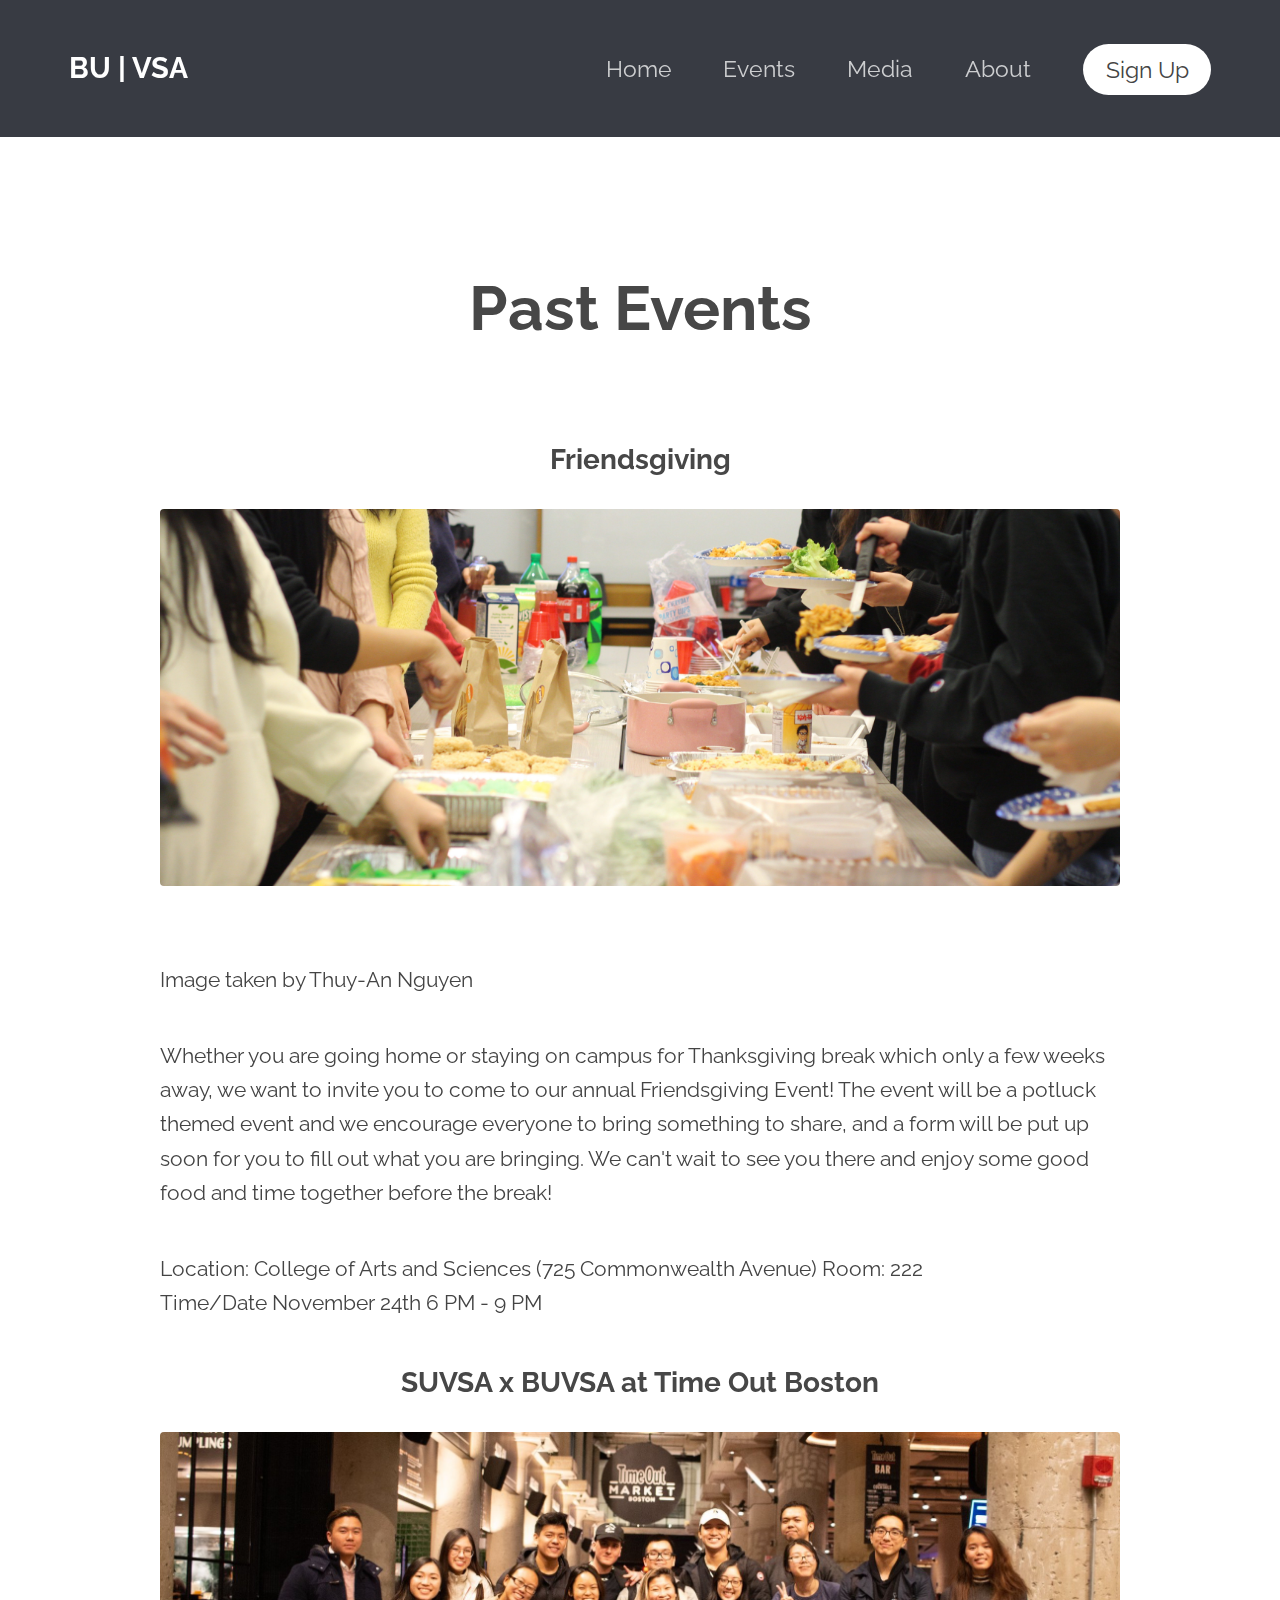
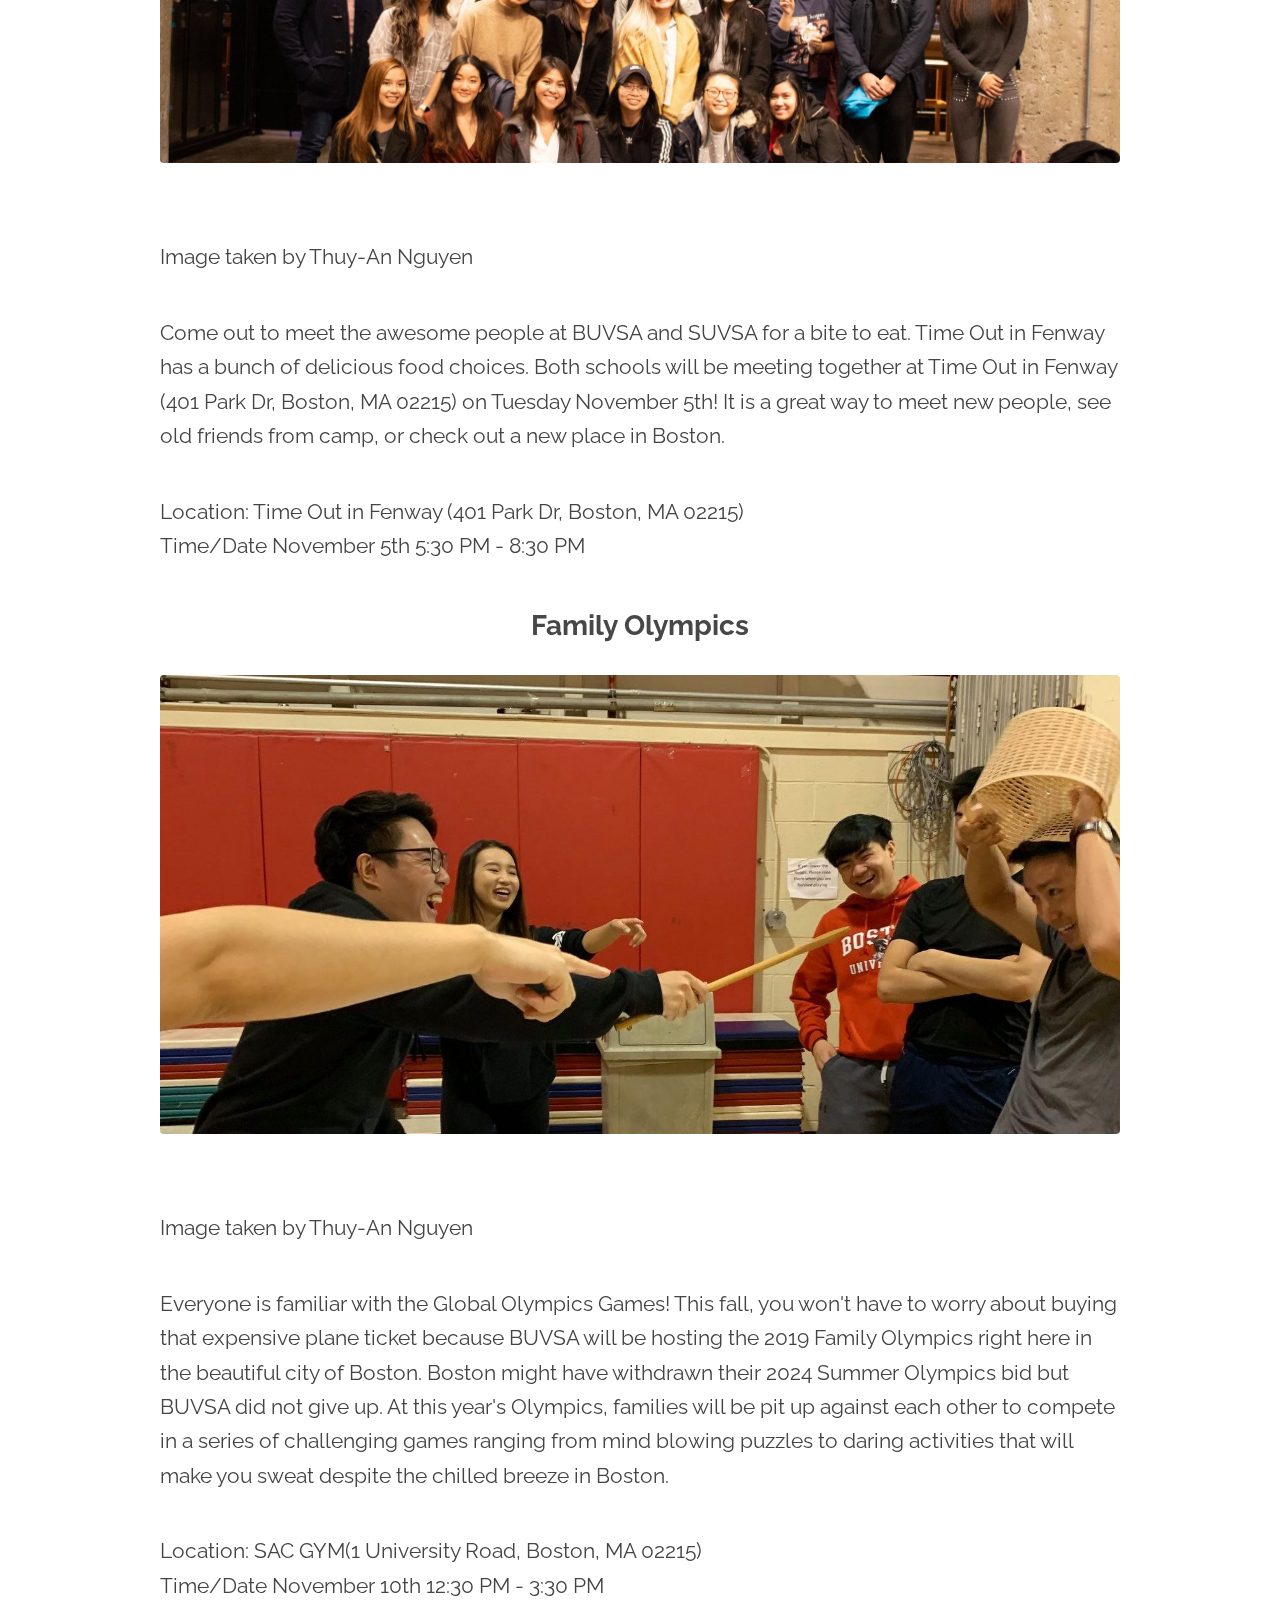
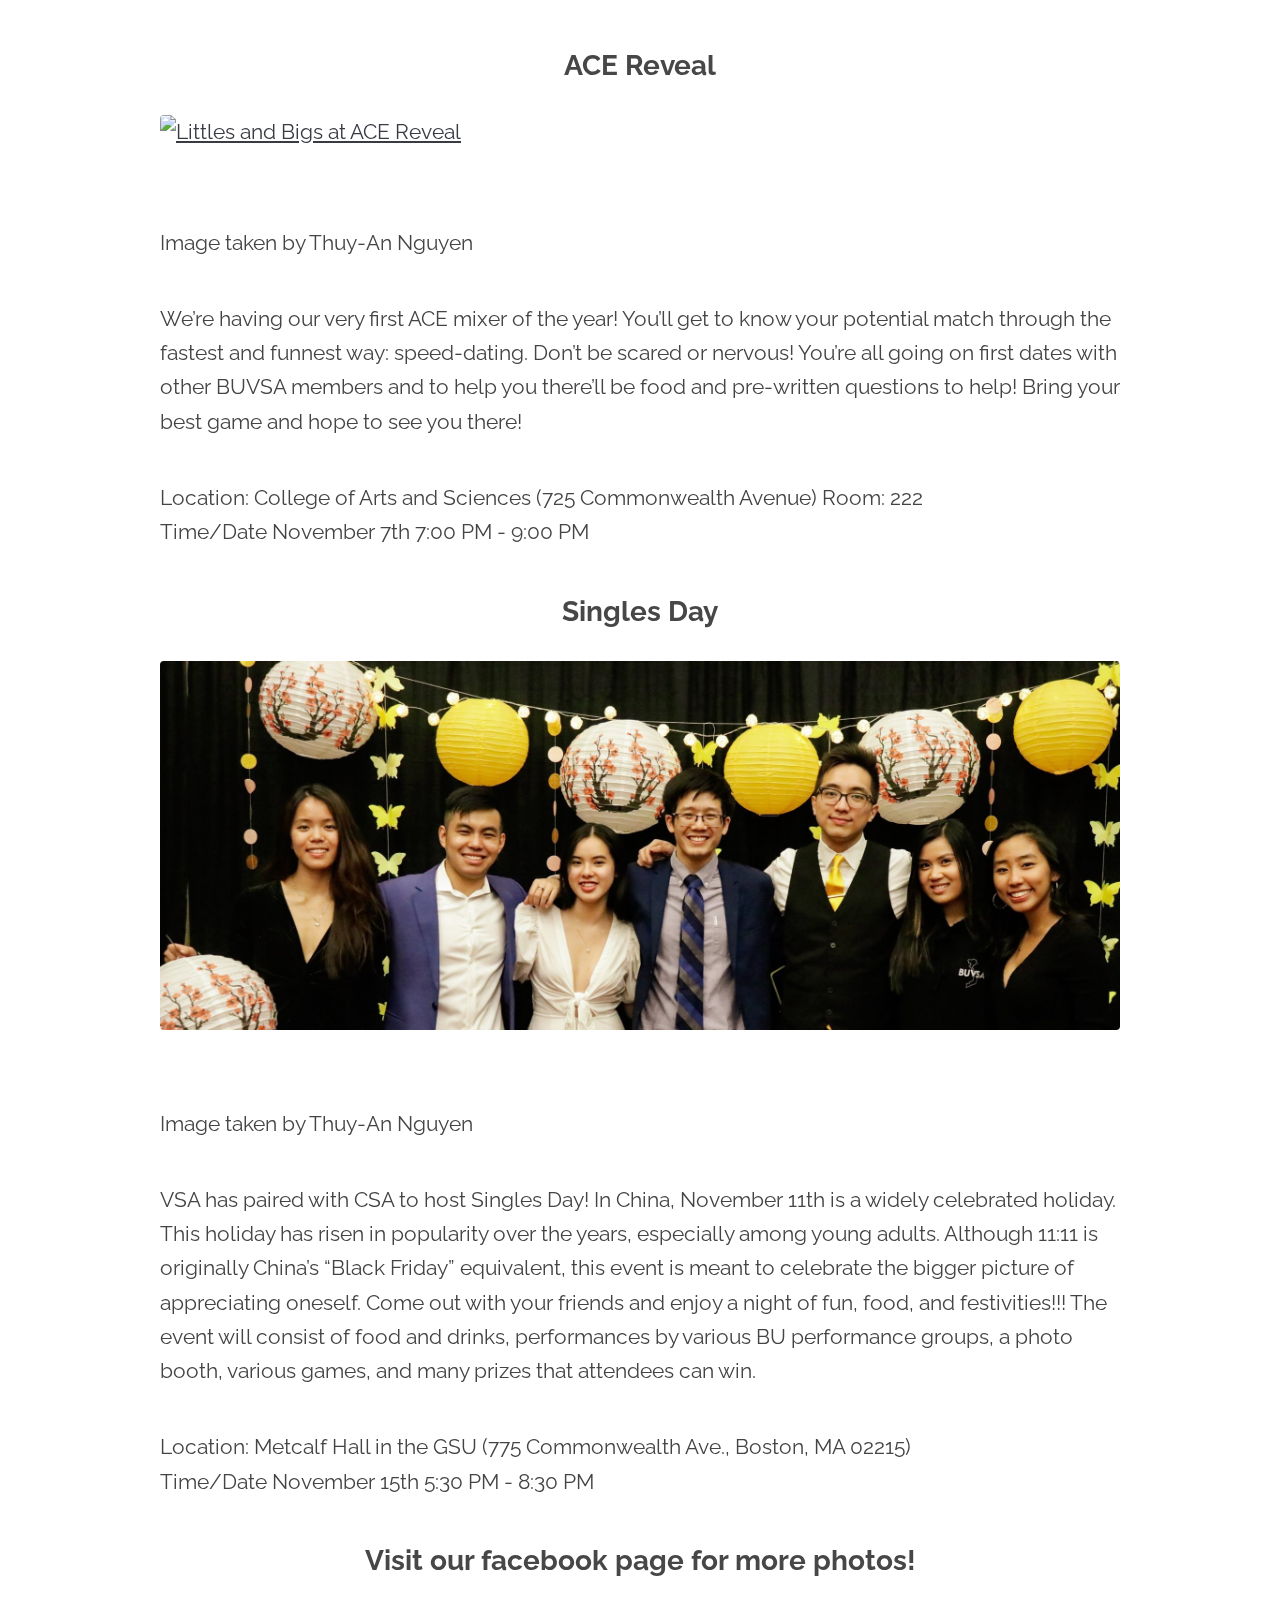
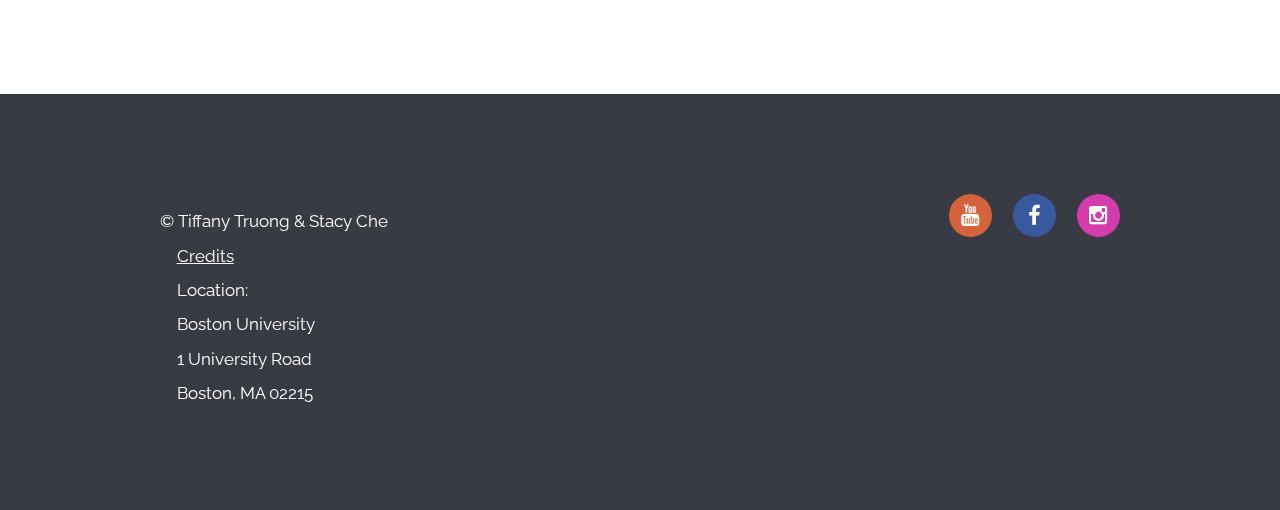
==== events.html @ d148f478 "Add files via upload" ====
<!DOCTYPE html>
<!--
	Transit by TEMPLATED
	templated.co @templatedco
	Released for free under the Creative Commons Attribution 3.0 license (templated.co/license)
-->
<html lang="en">
	<head>
		<meta charset="UTF-8">
		<title>BU | VSA | EVENTS</title>

		<meta name="description" content="" />
		<meta name="keywords" content="" />
		<!--[if lte IE 8]><script src="js/html5shiv.js"></script><![endif]-->
		<script src="js/jquery.min.js"></script>
		<script src="js/skel.min.js"></script>
		<script src="js/skel-layers.min.js"></script>
		<script src="js/init.js"></script>
		<noscript>
			<link rel="stylesheet" href="css/skel.css" />
			<link rel="stylesheet" href="css/style.css" />
			<link rel="stylesheet" href="css/style-xlarge.css" />
		</noscript>
		
	</head>
	<body>

		<!-- Header -->
			<header id="header">
				<h1 style="margin-bottom:0;"><a href="index.html">BU | VSA</a></h1>
				
				<nav id="nav">
					<ul>
						<li><a href="index.html">Home</a></li>
						<li><a href="events.html">Events</a></li>
						<li><a href="media.html">Media</a></li>
						<li><a href="generic.html">About</a></li>
						<li><a href="index.html#JoinForm" class="button special">Sign Up</a></li>
					</ul>
				</nav>
				<br>
			
				
				
				
				
	
			</header>

		<!-- Main -->
			
			<section id="main" class="wrapper">
				<div class="container">

					<header class="major">
							
						<h2>Past Events</h2>
						
					</header>

				<h3 style="text-align:center;">Friendsgiving</h3>
					<a target="_blank" href="https://www.facebook.com/events/783751748762924/" class="image fit"><img src="images/f1.jpg" alt="Friendsgiving food table" /></a>
					<p>Image taken by Thuy-An Nguyen</p>
					
					<p>Whether you are going home or staying on campus for Thanksgiving break which only a few weeks away, we want to invite you to come to our annual Friendsgiving Event! The event will be a potluck themed event and we encourage everyone to bring something to share, and a form will be put up soon for you to fill out what you are bringing. We can't wait to see you there and enjoy some good food and time together before the break!</p>

					<p>
						Location: 
						College of Arts and Sciences (725 Commonwealth Avenue) 
						Room: 222
						<br>
						Time/Date 
						November 24th 
						6 PM - 9 PM	
					</p>
					
				<h3 style="text-align:center;">SUVSA x BUVSA at Time Out Boston</h3>
					<a target="_blank" href="https://www.facebook.com/events/548783565882349/" class="image fit"><img src="images/mixer.jpg" alt="Group Picture at Mixer" /></a>
					<p>Image taken by Thuy-An Nguyen</p>
					
					<p>Come out to meet the awesome people at BUVSA and SUVSA for a bite to eat. Time Out in Fenway has a bunch of delicious food choices. Both schools will be meeting together at Time Out in Fenway (401 Park Dr, Boston, MA 02215) on Tuesday November 5th! It is a great way to meet new people, see old friends from camp, or check out a new place in Boston.</p>

					<p>
						Location: 
						Time Out in Fenway (401 Park Dr, Boston, MA 02215) 
						
						<br>
						Time/Date 
						November 5th 
						5:30 PM - 8:30 PM	
					</p>
					
					
				
				<h3 style="text-align:center;">Family Olympics</h3>
					<a target="_blank" href="https://www.facebook.com/events/442685386379397/" class="image fit"><img src="images/olympics.jpg" alt="Students playing activity" /></a>
					<p>Image taken by Thuy-An Nguyen</p>
					
					<p>Everyone is familiar with the Global Olympics Games! This fall, you won't have to worry about buying that expensive plane ticket because BUVSA will be hosting the 2019 Family Olympics right here in the beautiful city of Boston. Boston might have withdrawn their 2024 Summer Olympics bid but BUVSA did not give up. At this year's Olympics, families will be pit up against each other to compete in a series of challenging games ranging from mind blowing puzzles to daring activities that will make you sweat despite the chilled breeze in Boston.</p>

					<p>
						Location: 
						SAC GYM(1 University Road, Boston, MA 02215) 
						<br>
						Time/Date 
						November 10th 
						12:30 PM - 3:30 PM	
					</p>
				
				<h3 style="text-align:center;">ACE Reveal</h3>
					<a target="_blank" href="https://www.facebook.com/events/372191453734967/" class="image fit"><img src="images/ace.jpg" alt="Littles and Bigs at ACE Reveal" /></a>
					<p>Image taken by Thuy-An Nguyen</p>
					
					<p>We’re having our very first ACE mixer of the year! You’ll get to know your potential match through the fastest and funnest way: speed-dating. Don’t be scared or nervous! You’re all going on first dates with other BUVSA members and to help you there’ll be food and pre-written questions to help! Bring your best game and hope to see you there!</p>

					<p>
						Location: 
						College of Arts and Sciences (725 Commonwealth Avenue) 
						Room: 222
						<br>
						Time/Date 
						November 7th 
						7:00 PM - 9:00 PM	
					</p>
					
				<h3 style="text-align:center;">Singles Day</h3>
					<a target="_blank" href="https://www.facebook.com/events/954341821607634/" class="image fit"><img src="images/singles.jpg" alt="VSA members" /></a>
					<p>Image taken by Thuy-An Nguyen</p>
					
					<p>VSA has paired with CSA to host Singles Day! In China, November 11th is a widely celebrated holiday. This holiday has risen in popularity over the years, especially among young adults. Although 11:11 is originally China’s “Black Friday” equivalent, this event is meant to celebrate the bigger picture of appreciating oneself. Come out with your friends and enjoy a night of fun, food, and festivities!!! The event will consist of food and drinks, performances by various BU performance groups, a photo booth, various games, and many prizes that attendees can win.</p>
					

					<p>
						Location: 
						Metcalf Hall in the GSU (775 Commonwealth Ave., Boston, MA 02215) 
						<br>
						Time/Date 
						November 15th 
						5:30 PM - 8:30 PM	
					</p>

					<h3 style="text-align:center;">Visit our <a target="_blank" href="https://www.facebook.com/buvsa/">facebook page</a> for more photos!</h3>

				</div>
			</section>

		<!-- Footer -->
			<footer id="footer">
				<div class="container">
					
					<div class="row">
						<div class="8u 12u$(medium)">
							<ul class="copyright">
								<li>&copy; Tiffany Truong & Stacy Che </li>
								<li style="display:block;"><a href="credit.html">Credits</a></li>
								<li style="display:block;">Location:</li>
								<li style="display:block;">Boston University </li>
								<li style="display:block;">1 University Road</li>
								<li style="display:block;">Boston, MA 02215</li> 
							</ul>
						</div>
						<div class="4u$ 12u$(medium)">
							<ul class="icons">
								<li>
									<a target="_blank" href="https://www.youtube.com/channel/UCGVVkhbMe3NMPyEPdVHUsEw" class="icon rounded color7 fa-youtube"><span class="label">YouTube</span></a>
									
								</li>
								<li>
									<a target="_blank" href="https://www.facebook.com/buvsa/" class="icon rounded fa-facebook"><span class="label">Facebook</span></a>
								</li>
								<li>
									<a target="_blank" href="https://www.instagram.com/buvsa/" class="icon rounded color5 fa-instagram"><span class="label">Instagram</span></a>
								</li>
							</ul>
						</div>
					</div>
				</div>
			</footer>

	</body>
</html>
---- css/skel.css ----
/* Resets (http://meyerweb.com/eric/tools/css/reset/ | v2.0 | 20110126 | License: none (public domain)) */

	html,body,div,span,applet,object,iframe,h1,h2,h3,h4,h5,h6,p,blockquote,pre,a,abbr,acronym,address,big,cite,code,del,dfn,em,img,ins,kbd,q,s,samp,small,strike,strong,sub,sup,tt,var,b,u,i,center,dl,dt,dd,ol,ul,li,fieldset,form,label,legend,table,caption,tbody,tfoot,thead,tr,th,td,article,aside,canvas,details,embed,figure,figcaption,footer,header,hgroup,menu,nav,output,ruby,section,summary,time,mark,audio,video{margin:0;padding:0;border:0;font-size:100%;font:inherit;vertical-align:baseline;}article,aside,details,figcaption,figure,footer,header,hgroup,menu,nav,section{display:block;}body{line-height:1;}ol,ul{list-style:none;}blockquote,q{quotes:none;}blockquote:before,blockquote:after,q:before,q:after{content:'';content:none;}table{border-collapse:collapse;border-spacing:0;}body{-webkit-text-size-adjust:none}

/* Box Model */

	*, *:before, *:after {
		-moz-box-sizing: border-box;
		-webkit-box-sizing: border-box;
		box-sizing: border-box;
	}

/* Container */

	.container {
		margin-left: auto;
		margin-right: auto;

		/* width: (containers) */
		width: 1200px;
	}

	/* Modifiers */

		/* 125% */
			.container.\31 25\25 {
				width: 100%;

				/* max-width: (containers * 1.25) */
				max-width: 1500px;

				/* min-width: (containers) */
				min-width: 1200px;
			}

		/* 75% */
			.container.\37 5\25 {

				/* width: (containers * 0.75) */
				width: 900px;

			}

		/* 50% */
			.container.\35 0\25 {

				/* width: (containers * 0.50) */
				width: 600px;

			}

		/* 25% */
			.container.\32 5\25 {

				/* width: (containers * 0.25) */
				width: 300px;

			}

/* Grid */

	.row {
		border-bottom: solid 1px transparent;
	}

	.row > * {
		float: left;
	}

	.row:after, .row:before {
		content: '';
		display: block;
		clear: both;
		height: 0;
	}

	.row.uniform > * > :first-child {
		margin-top: 0;
	}

	.row.uniform > * > :last-child {
		margin-bottom: 0;
	}

	/* Gutters */

		/* Normal */

			.row > * {
				/* padding: (gutters.horizontal) 0 0 (gutters.vertical) */
				padding: 0 0 0 2em;
			}

			.row {
				/* margin: -(gutters.horizontal) 0 -1px -(gutters.vertical) */
				margin: 0 0 -1px -2em;
			}

			.row.uniform > * {
				/* padding: (gutters.vertical) 0 0 (gutters.vertical) */
				padding: 2em 0 0 2em;
			}

			.row.uniform {
				/* margin: -(gutters.vertical) 0 -1px -(gutters.vertical) */
				margin: -2em 0 -1px -2em;
			}

		/* 200% */

			.row.\32 00\25 > * {
				/* padding: (gutters.horizontal) 0 0 (gutters.vertical) */
				padding: 0 0 0 4em;
			}

			.row.\32 00\25 {
				/* margin: -(gutters.horizontal) 0 -1px -(gutters.vertical) */
				margin: 0 0 -1px -4em;
			}

			.row.uniform.\32 00\25 > * {
				/* padding: (gutters.vertical) 0 0 (gutters.vertical) */
				padding: 4em 0 0 4em;
			}

			.row.uniform.\32 00\25 {
				/* margin: -(gutters.vertical) 0 -1px -(gutters.vertical) */
				margin: -4em 0 -1px -4em;
			}

		/* 150% */

			.row.\31 50\25 > * {
				/* padding: (gutters.horizontal) 0 0 (gutters.vertical) */
				padding: 0 0 0 1.5em;
			}

			.row.\31 50\25 {
				/* margin: -(gutters.horizontal) 0 -1px -(gutters.vertical) */
				margin: 0 0 -1px -1.5em;
			}

			.row.uniform.\31 50\25 > * {
				/* padding: (gutters.vertical) 0 0 (gutters.vertical) */
				padding: 1.5em 0 0 1.5em;
			}

			.row.uniform.\31 50\25 {
				/* margin: -(gutters.vertical) 0 -1px -(gutters.vertical) */
				margin: -1.5em 0 -1px -1.5em;
			}

		/* 50% */

			.row.\35 0\25 > * {
				/* padding: (gutters.horizontal) 0 0 (gutters.vertical) */
				padding: 0 0 0 1em;
			}

			.row.\35 0\25 {
				/* margin: -(gutters.horizontal) 0 -1px -(gutters.vertical) */
				margin: 0 0 -1px -1em;
			}

			.row.uniform.\35 0\25 > * {
				/* padding: (gutters.vertical) 0 0 (gutters.vertical) */
				padding: 1em 0 0 1em;
			}

			.row.uniform.\35 0\25 {
				/* margin: -(gutters.vertical) 0 -1px -(gutters.vertical) */
				margin: -1em 0 -1px -1em;
			}

		/* 25% */

			.row.\32 5\25 > * {
				/* padding: (gutters.horizontal) 0 0 (gutters.vertical) */
				padding: 0 0 0 0.5em;
			}

			.row.\32 5\25 {
				/* margin: -(gutters.horizontal) 0 -1px -(gutters.vertical) */
				margin: 0 0 -1px -0.5em;
			}

			.row.uniform.\32 5\25 > * {
				/* padding: (gutters.vertical) 0 0 (gutters.vertical) */
				padding: 0.5em 0 0 0.5em;
			}

			.row.uniform.\32 5\25 {
				/* margin: -(gutters.vertical) 0 -1px -(gutters.vertical) */
				margin: -0.5em 0 -1px -0.5em;
			}

		/* 0% */

			.row.\30 \25 > * {
				padding: 0;
			}

			.row.\30 \25 {
				margin: 0 0 -1px 0;
			}

	/* Cells */

		.\31 2u, .\31 2u\24 { width: 100%; clear: none; margin-left: 0; }
		.\31 1u, .\31 1u\24 { width: 91.6666666667%; clear: none; margin-left: 0; }
		.\31 0u, .\31 0u\24 { width: 83.3333333333%; clear: none; margin-left: 0; }
		.\39 u, .\39 u\24 { width: 75%; clear: none; margin-left: 0; }
		.\38 u, .\38 u\24 { width: 66.6666666667%; clear: none; margin-left: 0; }
		.\37 u, .\37 u\24 { width: 58.3333333333%; clear: none; margin-left: 0; }
		.\36 u, .\36 u\24 { width: 50%; clear: none; margin-left: 0; }
		.\35 u, .\35 u\24 { width: 41.6666666667%; clear: none; margin-left: 0; }
		.\34 u, .\34 u\24 { width: 33.3333333333%; clear: none; margin-left: 0; }
		.\33 u, .\33 u\24 { width: 25%; clear: none; margin-left: 0; }
		.\32 u, .\32 u\24 { width: 16.6666666667%; clear: none; margin-left: 0; }
		.\31 u, .\31 u\24 { width: 8.3333333333%; clear: none; margin-left: 0; }

		.\31 2u\24 + *,
		.\31 1u\24 + *,
		.\31 0u\24 + *,
		.\39 u\24 + *,
		.\38 u\24 + *,
		.\37 u\24 + *,
		.\36 u\24 + *,
		.\35 u\24 + *,
		.\34 u\24 + *,
		.\33 u\24 + *,
		.\32 u\24 + *,
		.\31 u\24 + * {
			clear: left;
		}

		.\-11u { margin-left: 91.6666666667% }
		.\-10u { margin-left: 83.3333333333% }
		.\-9u { margin-left: 75% }
		.\-8u { margin-left: 66.6666666667% }
		.\-7u { margin-left: 58.3333333333% }
		.\-6u { margin-left: 50% }
		.\-5u { margin-left: 41.6666666667% }
		.\-4u { margin-left: 33.3333333333% }
		.\-3u { margin-left: 25% }
		.\-2u { margin-left: 16.6666666667% }
		.\-1u { margin-left: 8.3333333333% }
---- css/style.css ----
@charset "UTF-8";
@import url(font-awesome.min.css);
@import url(http://fonts.googleapis.com/css?family=Raleway:700,400);

/*
	Transit by TEMPLATED
	templated.co @templatedco
	Released for free under the Creative Commons Attribution 3.0 license (templated.co/license)
*/

/* Basic */

	body {
		background: #fff;
	}

		body.is-loading *, body.is-loading *:before, body.is-loading *:after {
			-moz-animation: none !important;
			-webkit-animation: none !important;
			-o-animation: none !important;
			-ms-animation: none !important;
			animation: none !important;
			-moz-transition: none !important;
			-webkit-transition: none !important;
			-o-transition: none !important;
			-ms-transition: none !important;
			transition: none !important;
		}

	body, input, select, textarea {
		color: #444;
		font-family: "Raleway", Helvetica, sans-serif;
		font-size: 13pt;
		font-weight: 400;
		line-height: 1.65em;
	}

	a {
		color: #383b43;
		text-decoration: underline;
	}

		a:active, a:hover {
			text-decoration: underline;
		}

	strong, b {
		color: #474747;
		font-weight: 700;
	}

	em, i {
		font-style: italic;
	}

	p {
		margin: 0 0 2em 0;
	}

	h1, h2, h3, h4, h5, h6 {
		color: #474747;
		font-weight: 700;
		line-height: 1em;
		margin: 0 0 1em 0;
	}

		h1 a, h2 a, h3 a, h4 a, h5 a, h6 a {
			color: inherit;
			text-decoration: none;
		}

	h2 {
		font-size: 1.75em;
		line-height: 1.5em;
	}

	h3 {
		font-size: 1.35em;
		line-height: 1.5em;
	}

	h4 {
		font-size: 1.1em;
		line-height: 1.5em;
	}

	h5 {
		font-size: 0.9em;
		line-height: 1.5em;
	}

	h6 {
		font-size: 0.7em;
		line-height: 1.5em;
	}

	sub {
		font-size: 0.8em;
		position: relative;
		top: 0.5em;
	}

	sup {
		font-size: 0.8em;
		position: relative;
		top: -0.5em;
	}

	hr {
		border: 0;
		border-bottom: solid 1px rgba(144, 144, 144, 0.25);
		margin: 2em 0;
	}

		hr.major {
			margin: 3em 0;
		}

	blockquote {
		border-left: solid 4px rgba(144, 144, 144, 0.25);
		font-style: italic;
		margin: 0 0 2em 0;
		padding: 0.5em 0 0.5em 2em;
	}

	code {
		background: rgba(144, 144, 144, 0.075);
		border-radius: 4px;
		border: solid 1px rgba(144, 144, 144, 0.25);
		font-family: "Courier New", monospace;
		font-size: 0.9em;
		margin: 0 0.25em;
		padding: 0.25em 0.65em;
	}

	pre {
		-webkit-overflow-scrolling: touch;
		font-family: "Courier New", monospace;
		font-size: 0.9em;
		margin: 0 0 2em 0;
	}

		pre code {
			display: block;
			line-height: 1.75em;
			padding: 1em 1.5em;
			overflow-x: auto;
		}

	.align-left {
		text-align: left;
	}

	.align-center {
		text-align: center;
	}

	.align-right {
		text-align: right;
	}

/* Section/Article */

	section.special, article.special {
		text-align: center;
	}

	header p {
		color: #858585;
		position: relative;
		margin: 0 0 1.5em 0;
	}

	header h2 + p {
		font-size: 1.25em;
		margin-top: -1em;
		line-height: 1.5em;
	}

	header h3 + p {
		font-size: 1.1em;
		margin-top: -0.8em;
		line-height: 1.5em;
	}

	header h4 + p,
	header h5 + p,
	header h6 + p {
		font-size: 0.9em;
		margin-top: -0.6em;
		line-height: 1.5em;
	}

	header.major {
		text-align: center;
		margin-bottom: 4em;
	}

		header.major h2 {
			font-size: 3em;
			margin-bottom: 0.5em;
		}

		header.major p {
			font-size: 1.5em;
		}

/* Form */

	form {
		margin: 0 0 2em 0;
	}

	label {
		color: #474747;
		display: block;
		font-size: 0.9em;
		font-weight: 700;
		margin: 0 0 1em 0;
	}

	input[type="text"],
	input[type="password"],
	input[type="email"],
	select,
	textarea {
		-moz-appearance: none;
		-webkit-appearance: none;
		-o-appearance: none;
		-ms-appearance: none;
		appearance: none;
		background: rgba(144, 144, 144, 0.075);
		border-radius: 4px;
		border: none;
		color: inherit;
		display: block;
		outline: 0;
		padding: 0 1em;
		text-decoration: none;
		width: 100%;
	}

		input[type="text"]:invalid,
		input[type="password"]:invalid,
		input[type="email"]:invalid,
		select:invalid,
		textarea:invalid {
			box-shadow: none;
		}

		input[type="text"]:focus,
		input[type="password"]:focus,
		input[type="email"]:focus,
		select:focus,
		textarea:focus {
			border-color: #383b43;
			box-shadow: 0 0 0 1px #383b43;
		}

	.select-wrapper {
		text-decoration: none;
		display: block;
		position: relative;
	}

		.select-wrapper:before {
			content: "";
			-moz-osx-font-smoothing: grayscale;
			-webkit-font-smoothing: antialiased;
			font-family: FontAwesome;
			font-style: normal;
			font-weight: normal;
			text-transform: none !important;
		}

		.select-wrapper:before {
			color: rgba(144, 144, 144, 0.25);
			display: block;
			height: 2.75em;
			line-height: 2.75em;
			pointer-events: none;
			position: absolute;
			right: 0;
			text-align: center;
			top: 0;
			width: 2.75em;
		}

		.select-wrapper select::-ms-expand {
			display: none;
		}

	input[type="text"],
	input[type="password"],
	input[type="email"],
	select {
		height: 2.75em;
	}

	textarea {
		padding: 0.75em 1em;
	}

	input[type="checkbox"],
	input[type="radio"] {
		-moz-appearance: none;
		-webkit-appearance: none;
		-o-appearance: none;
		-ms-appearance: none;
		appearance: none;
		display: block;
		float: left;
		margin-right: -2em;
		opacity: 0;
		width: 1em;
		z-index: -1;
	}

		input[type="checkbox"] + label,
		input[type="radio"] + label {
			text-decoration: none;
			color: #444;
			cursor: pointer;
			display: inline-block;
			font-size: 1em;
			font-weight: 400;
			padding-left: 2.4em;
			padding-right: 0.75em;
			position: relative;
		}

			input[type="checkbox"] + label:before,
			input[type="radio"] + label:before {
				-moz-osx-font-smoothing: grayscale;
				-webkit-font-smoothing: antialiased;
				font-family: FontAwesome;
				font-style: normal;
				font-weight: normal;
				text-transform: none !important;
			}

			input[type="checkbox"] + label:before,
			input[type="radio"] + label:before {
				background: rgba(144, 144, 144, 0.075);
				border-radius: 4px;
				border: solid 1px rgba(144, 144, 144, 0.25);
				content: '';
				display: inline-block;
				height: 1.65em;
				left: 0;
				line-height: 1.58125em;
				position: absolute;
				text-align: center;
				top: 0;
				width: 1.65em;
			}

		input[type="checkbox"]:checked + label:before,
		input[type="radio"]:checked + label:before {
			background: #3cadd4;
			border-color: #3cadd4;
			color: #ffffff;
			content: '\f00c';
		}

		input[type="checkbox"]:focus + label:before,
		input[type="radio"]:focus + label:before {
			border-color: #383b43;
			box-shadow: 0 0 0 1px #383b43;
		}

	input[type="checkbox"] + label:before {
		border-radius: 4px;
	}

	input[type="radio"] + label:before {
		border-radius: 100%;
	}

	::-webkit-input-placeholder {
		color: #858585 !important;
		opacity: 1.0;
	}

	:-moz-placeholder {
		color: #858585 !important;
		opacity: 1.0;
	}

	::-moz-placeholder {
		color: #858585 !important;
		opacity: 1.0;
	}

	:-ms-input-placeholder {
		color: #858585 !important;
		opacity: 1.0;
	}

	.formerize-placeholder {
		color: #858585 !important;
		opacity: 1.0;
	}

/* Box */

	.box {
		border-radius: 4px;
		border: solid 1px rgba(144, 144, 144, 0.25);
		margin-bottom: 2em;
		padding: 1.5em;
	}

		.box > :last-child,
		.box > :last-child > :last-child,
		.box > :last-child > :last-child > :last-child {
			margin-bottom: 0;
		}

		.box.alt {
			border: 0;
			border-radius: 0;
			padding: 0;
		}

/* Icon */

	.icon {
		text-decoration: none;
		border-bottom: none;
		position: relative;
	}

		.icon:before {
			-moz-osx-font-smoothing: grayscale;
			-webkit-font-smoothing: antialiased;
			font-family: FontAwesome;
			font-style: normal;
			font-weight: normal;
			text-transform: none !important;
		}

		.icon:active, .icon:hover {
			text-decoration: none;
		}

		.icon > .label {
			display: none;
		}

		.icon.rounded {
			background-color: #383b43;
			border-radius: 100%;
			color: #ffffff;
			display: inline-block;
			height: 3.25em;
			line-height: 3.25em;
			text-align: center;
			width: 3.25em;
		}

			.icon.rounded.big {
				font-size: 2.5em;
				margin-bottom: 0.5em;
			}

			.icon.rounded.color1 {
				background-color: #3cadd4;
			}

			.icon.rounded.color2 {
				background-color: #3c61d4;
			}

			.icon.rounded.color3 {
				background-color: #633cd4;
			}

			.icon.rounded.color4 {
				background-color: #af3cd4;
			}

			.icon.rounded.color5 {
				background-color: #d43cad;
			}

			.icon.rounded.color6 {
				background-color: #d43c61;
			}

			.icon.rounded.color7 {
				background-color: #d4633c;
			}

			.icon.rounded.color8 {
				background-color: #d4af3c;
			}

			.icon.rounded.color9 {
				background-color: #add43c;
			}

			.icon.rounded.color10 {
				background-color: #61d43c;
			}

			.icon.rounded.fa-twitter {
				background-color: #2daae4;
			}

			.icon.rounded.fa-facebook {
				background-color: #39599f;
			}

			.icon.rounded.fa-google-plus {
				background-color: #c91e1f;
			}

			.icon.rounded.fa-dribbble {
				background-color: #c4376b;
			}

			.icon.rounded.fa-tumblr, .icon.rounded.fa-linkedin {
				background-color: #31516a;
			}

			.icon.rounded.fa-rss {
				background-color: #f2600b;
			}

/* Image */

	.image {
		border-radius: 4px;
		border: 0;
		display: inline-block;
		position: relative;
	}

		.image img {
			border-radius: 4px;
			display: block;
			margin-bottom: 8%;
		}

		.image.left {
			float: left;
			padding: 0 1.5em 1em 0;
			top: 0.25em;
		}

		.image.right {
			float: right;
			padding: 0 0 1em 1.5em;
			top: 0.25em;
		}

		.image.left, .image.right {
			max-width: 40%;
		}

			.image.left img, .image.right img {
				width: 100%;
			}

		.image.fit {
			display: block;
			margin: 0 0 2em 0;
			width: 100%;
		}

			.image.fit img {
				width: 100%;
			}

/* List */

	ol {
		list-style: decimal;
		margin: 0 0 2em 0;
		padding-left: 1.25em;
	}

		ol li {
			padding-left: 0.25em;
		}

	ul {
		list-style: disc;
		margin: 0 0 2em 0;
		padding-left: 1em;
	}

		ul li {
			padding-left: 0.5em;
		}

		ul.alt {
			list-style: none;
			padding-left: 0;
		}

			ul.alt li {
				border-top: solid 1px rgba(144, 144, 144, 0.25);
				padding: 0.5em 0;
			}

				ul.alt li:first-child {
					border-top: 0;
					padding-top: 0;
				}

		ul.unstyled {
			list-style: none;
			padding-left: 0;
		}

			ul.unstyled li {
				padding: 0.4em 0;
			}

		ul.icons {
			cursor: default;
			list-style: none;
			padding-left: 0;
		}

			ul.icons li {
				display: inline-block;
				padding: 0 1em 0 0;
			}

				ul.icons li:last-child {
					padding-right: 0;
				}

				ul.icons li .icon:before {
					font-size: 2em;
				}

		ul.actions {
			cursor: default;
			list-style: none;
			padding-left: 0;
		}

			ul.actions li {
				display: inline-block;
				padding: 0 1em 0 0;
				vertical-align: middle;
			}

				ul.actions li:last-child {
					padding-right: 0;
				}

			ul.actions.small li {
				padding: 0 0.5em 0 0;
			}

			ul.actions.vertical li {
				display: block;
				padding: 1em 0 0 0;
			}

				ul.actions.vertical li:first-child {
					padding-top: 0;
				}

				ul.actions.vertical li > * {
					margin-bottom: 0;
				}

			ul.actions.vertical.small li {
				padding: 0.5em 0 0 0;
			}

				ul.actions.vertical.small li:first-child {
					padding-top: 0;
				}

			ul.actions.fit {
				display: table;
				margin-left: -1em;
				padding: 0;
				table-layout: fixed;
				width: calc(100% + 1em);
			}

				ul.actions.fit li {
					display: table-cell;
					padding: 0 0 0 1em;
				}

					ul.actions.fit li > * {
						margin-bottom: 0;
					}

				ul.actions.fit.small {
					margin-left: -0.5em;
					width: calc(100% + 0.5em);
				}

					ul.actions.fit.small li {
						padding: 0 0 0 0.5em;
					}

	dl {
		margin: 0 0 2em 0;
	}

/* Table */

	.table-wrapper {
		-webkit-overflow-scrolling: touch;
		overflow-x: auto;
	}

	table {
		margin: 0 0 2em 0;
		width: 100%;
	}

		table tbody tr {
			border: solid 1px rgba(144, 144, 144, 0.25);
			border-left: 0;
			border-right: 0;
		}

			table tbody tr:nth-child(2n + 1) {
				background-color: rgba(144, 144, 144, 0.075);
			}

		table td {
			padding: 0.75em 0.75em;
		}

		table th {
			color: #474747;
			font-size: 0.9em;
			font-weight: 700;
			padding: 0 0.75em 0.75em 0.75em;
			text-align: left;
		}

		table thead {
			border-bottom: solid 2px rgba(144, 144, 144, 0.25);
		}

		table tfoot {
			border-top: solid 2px rgba(144, 144, 144, 0.25);
		}

		table.alt {
			border-collapse: separate;
		}

			table.alt tbody tr td {
				border: solid 1px rgba(144, 144, 144, 0.25);
				border-left-width: 0;
				border-top-width: 0;
			}

				table.alt tbody tr td:first-child {
					border-left-width: 1px;
				}

			table.alt tbody tr:first-child td {
				border-top-width: 1px;
			}

			table.alt thead {
				border-bottom: 0;
			}

			table.alt tfoot {
				border-top: 0;
			}

/* Button */

	input[type="submit"],
	input[type="reset"],
	input[type="button"],
	.button {
		-moz-appearance: none;
		-webkit-appearance: none;
		-o-appearance: none;
		-ms-appearance: none;
		appearance: none;
		-moz-transition: background-color 0.2s ease-in-out, color 0.2s ease-in-out;
		-webkit-transition: background-color 0.2s ease-in-out, color 0.2s ease-in-out;
		-o-transition: background-color 0.2s ease-in-out, color 0.2s ease-in-out;
		-ms-transition: background-color 0.2s ease-in-out, color 0.2s ease-in-out;
		transition: background-color 0.2s ease-in-out, color 0.2s ease-in-out;
		background-color: #ff85a2;
		border-radius: 30px;
		border: 0;
		color: #ffffff !important;
		cursor: pointer;
		display: inline-block;
		font-weight: 400;
		height: 2.85em;
		line-height: 2.95em;
		padding: 0 2em;
		text-align: center;
		text-decoration: none;
		white-space: nowrap;
	}

		input[type="submit"]:hover,
		input[type="reset"]:hover,
		input[type="button"]:hover,
		.button:hover {
			background-color: #ff9eb5;
			text-decoration: none;
		}

		input[type="submit"]:active,
		input[type="reset"]:active,
		input[type="button"]:active,
		.button:active {
			background-color: #2da2ca;
			text-decoration: none;
		}

		input[type="submit"].icon,
		input[type="reset"].icon,
		input[type="button"].icon,
		.button.icon {
			padding-left: 1.35em;
		}

			input[type="submit"].icon:before,
			input[type="reset"].icon:before,
			input[type="button"].icon:before,
			.button.icon:before {
				margin-right: 0.5em;
			}

		input[type="submit"].fit,
		input[type="reset"].fit,
		input[type="button"].fit,
		.button.fit {
			display: block;
			margin: 0 0 1em 0;
			width: 100%;
		}

		input[type="submit"].small,
		input[type="reset"].small,
		input[type="button"].small,
		.button.small {
			font-size: 0.8em;
		}

		input[type="submit"].big,
		input[type="reset"].big,
		input[type="button"].big,
		.button.big {
			font-size: 1.35em;
		}

		input[type="submit"].alt,
		input[type="reset"].alt,
		input[type="button"].alt,
		.button.alt {
			background-color: transparent;
			box-shadow: inset 0 0 0 2px rgba(144, 144, 144, 0.25);
			color: #474747 !important;
		}

			input[type="submit"].alt:hover,
			input[type="reset"].alt:hover,
			input[type="button"].alt:hover,
			.button.alt:hover {
				background-color: rgba(144, 144, 144, 0.075);
			}

			input[type="submit"].alt:active,
			input[type="reset"].alt:active,
			input[type="button"].alt:active,
			.button.alt:active {
				background-color: rgba(144, 144, 144, 0.2);
			}

			input[type="submit"].alt.icon:before,
			input[type="reset"].alt.icon:before,
			input[type="button"].alt.icon:before,
			.button.alt.icon:before {
				color: #858585;
			}

		input[type="submit"].special,
		input[type="reset"].special,
		input[type="button"].special,
		.button.special {
			background-color: #383b43;
			color: #ffffff !important;
		}

			input[type="submit"].special:hover,
			input[type="reset"].special:hover,
			input[type="button"].special:hover,
			.button.special:hover {
				background-color: #444751;
			}

			input[type="submit"].special:active,
			input[type="reset"].special:active,
			input[type="button"].special:active,
			.button.special:active {
				background-color: #2c2f35;
			}

		input[type="submit"].disabled, input[type="submit"]:disabled,
		input[type="reset"].disabled,
		input[type="reset"]:disabled,
		input[type="button"].disabled,
		input[type="button"]:disabled,
		.button.disabled,
		.button:disabled {
			background-color: #444 !important;
			box-shadow: inset 0 -0.15em 0 0 rgba(0, 0, 0, 0.15);
			color: #fff !important;
			cursor: default;
			opacity: 0.25;
		}

/* Header */

	body.landing #header {
		background-color: transparent;
		left: 0;
		position: absolute;
		top: 0;
	}

		body.landing #header nav a {
			color: rgba(255, 255, 255, 0.5);
		}

	#header {
		background-color: #383b43;
		color: #ffffff;
		cursor: default;
		font-size: 1.1em;
		height: 6em;
		line-height: 6em;
		width: 100%;
		z-index: 10000;
	}

		#header h1 {
			color: #ffffff;
			height: inherit;
			left: 3em;
			line-height: inherit;
			margin: 0;
			padding: 0;
			position: absolute;
		}

			#header h1 a {
				font-size: 1.25em;
			}

		#header nav {
			height: inherit;
			line-height: inherit;
			position: absolute;
			right: 3em;
			vertical-align: middle;
		}

			#header nav > ul {
				list-style: none;
				margin: 0;
				padding-left: 0;
			}

				#header nav > ul > li {
					border-radius: 4px;
					display: inline-block;
					margin-left: 2em;
					padding-left: 0;
				}

					#header nav > ul > li a {
						-moz-transition: color 0.2s ease-in-out;
						-webkit-transition: color 0.2s ease-in-out;
						-o-transition: color 0.2s ease-in-out;
						-ms-transition: color 0.2s ease-in-out;
						transition: color 0.2s ease-in-out;
						color: #cdced0;
						display: inline-block;
						text-decoration: none;
					}

						#header nav > ul > li a:active, #header nav > ul > li a:hover {
							color: #ffffff;
						}

					#header nav > ul > li:first-child {
						margin-left: 0;
					}

					#header nav > ul > li .button {
						background-color: #fff;
						color: #444 !important;
						height: 2.25em;
						line-height: 2.25em;
						margin-bottom: 0;
						padding: 0 1em;
						position: relative;
						top: -0.075em;
						vertical-align: middle;
					}

		#header .container {
			position: relative;
		}

			#header .container h1 {
				left: 0;
			}

			#header .container nav {
				right: 0;
			}

/* Banner */

	#banner {
		background-image: url(../images/dark_tint.png), url(../images/Lotus.jpg);
		background-position: center center;
		background-size: cover;
		color: #ffffff;
		padding: 14em 0em 14em;
		text-align: center;
	}

		#banner :last-child {
			margin-bottom: 0;
		}

		#banner h2 {
			color: #ffffff;
			font-size: 4em;
			line-height: 1.25em;
			margin: 0 0 0.5em 0;
			padding: 0;
		}

		#banner p {
			font-size: 1.5em;
			margin-bottom: 1.75em;
		}

/* Wrapper */

	.wrapper {
		padding: 6em 0em 4em;
		/* Style 1 Wrapper */
		/* Style 2 Wrapper */
		/* Style 3 Wrapper */
	}

		.wrapper.style1 {
			background-color: #F5F5F5;
			border-bottom: 1px solid rgba(144, 144, 144, 0.25);
			border-top: 1px solid rgba(144, 144, 144, 0.25);
		}

			.wrapper.style1 .box {
				background-color: #fff;
				padding: 3em 2.5em;
			}

				.wrapper.style1 .box h2, .wrapper.style1 .box h3, .wrapper.style1 .box h4, .wrapper.style1 .box h5, .wrapper.style1 .box h6 {
					color: #858585;
				}

		.wrapper.style2 .profiles {
			border-bottom: 1px solid rgba(144, 144, 144, 0.25);
			border-top: 1px solid rgba(144, 144, 144, 0.25);
			margin-bottom: 4em;
			padding-top: 4em;
		}

		.wrapper.style2 .profile {
			margin-bottom: 2em;
			text-align: left;
		}

			.wrapper.style2 .profile img {
				border-radius: 50%;
				float: left;
				margin-bottom: 1em;
				margin-right: 1em;
			}

			.wrapper.style2 .profile h4 {
				margin-bottom: 0;
				margin-top: 1em;
			}

		.wrapper.style2 footer {
			margin-left: auto;
			margin-right: auto;
			width: 70%;
		}

			.wrapper.style2 footer p {
				margin-bottom: 3em;
			}

		.wrapper.style3 {
			background-color: #ff85a2;
			color: #ffffff;
		}

			.wrapper.style3 h2, .wrapper.style3 h3, .wrapper.style3 p {
				color: #ffffff;
			}

			.wrapper.style3 input[type="text"],
			.wrapper.style3 input[type="password"],
			.wrapper.style3 input[type="email"],
			.wrapper.style3 select,
			.wrapper.style3 textarea {
				background-color: #fff;
				color: #444;
			}

/* Footer */

	#footer {
		background: #383b43;
		padding: 6em 0em 4em;
	}

		#footer h2, #footer h3, #footer h4 {
			color: #ffffff;
		}

		#footer p, #footer a, #footer li {
			color: #cdced0;
		}

		#footer .links {
			border-bottom: 1px solid rgba(144, 144, 144, 0.25);
			margin-bottom: 4em;
			padding-bottom: 1em;
		}

		#footer .copyright {
			margin-top: 0.65em;
			padding: 0;
		}

			#footer .copyright li {
				color: white;
				display: inline-block;
				list-style: none;
				margin-left: 0.5em;
				padding-left: 0.5em;
			}

				#footer .copyright li:first-child {
					margin-left: 0;
					padding-left: 0;
				}

			#footer .copyright a {
				color: white;
			}

		#footer .icons {
			text-align: right;
		}

		#footer a.icon {
			color: #ffffff;
			font-size: 0.65em;
			height: 4em;
			line-height: 4em;
			width: 4em;
			cursor: pointer;
		}

/* Grid Demo */

	.grid-demo {
		display: block;
		margin: 0 0 2em 0;
	}

		.grid-demo span {
			background: #8d93a0;
			border-radius: 4px;
			color: rgba(0, 0, 0, 0.25);
			display: block;
			font-weight: 700;
			height: 2.75em;
			line-height: 2.75em;
			text-align: center;
		}

		.grid-demo .row.flush > div span {
			border-radius: 0;
		}

		.grid-demo .row.flush > div:first-child span {
			border-radius: 4px 0 0 4px;
		}

		.grid-demo .row.flush > div:last-child span {
			border-radius: 0 4px 4px 0;
		}
---- css/style-xlarge.css ----
/*
	Transit by TEMPLATED
	templated.co @templatedco
	Released for free under the Creative Commons Attribution 3.0 license (templated.co/license)
*/

/* Basic */

	body{
		font-size: 1.3em;
	}
	
	footer{
		font-size: .8em;
	}
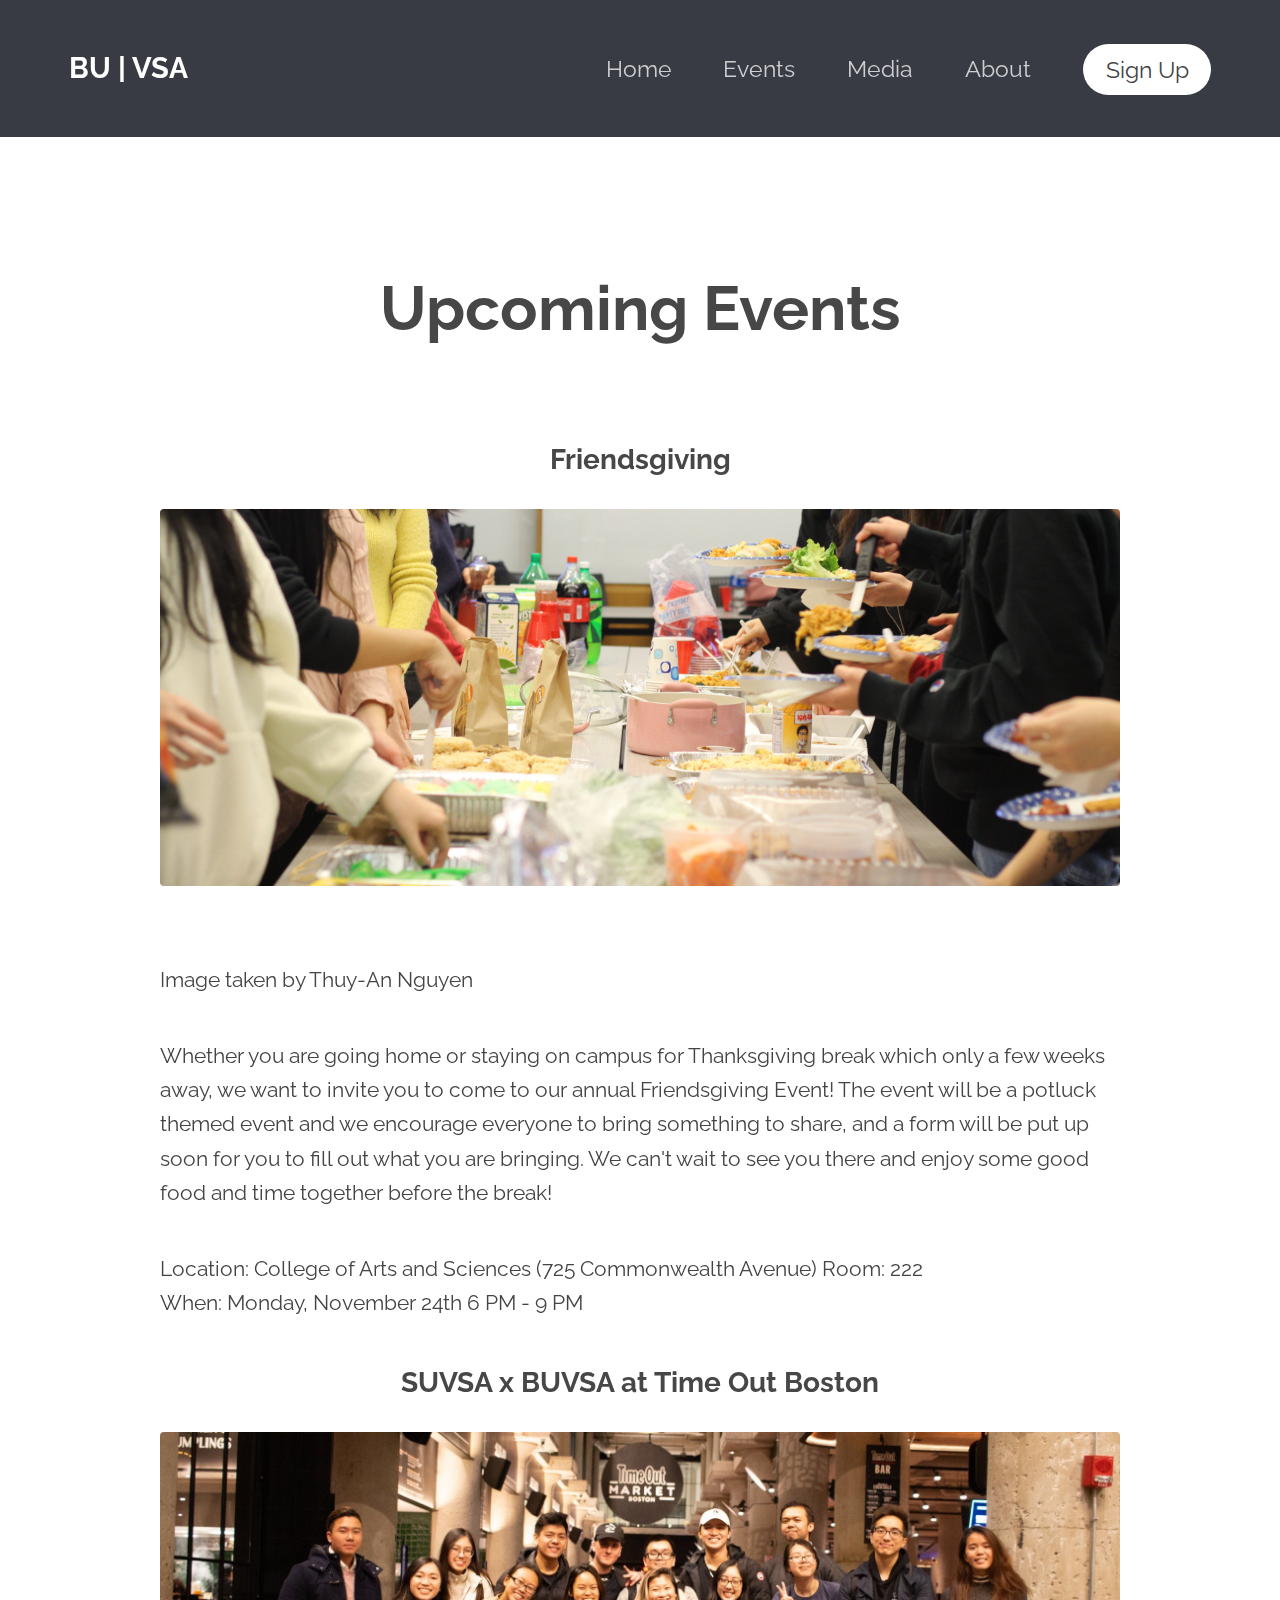
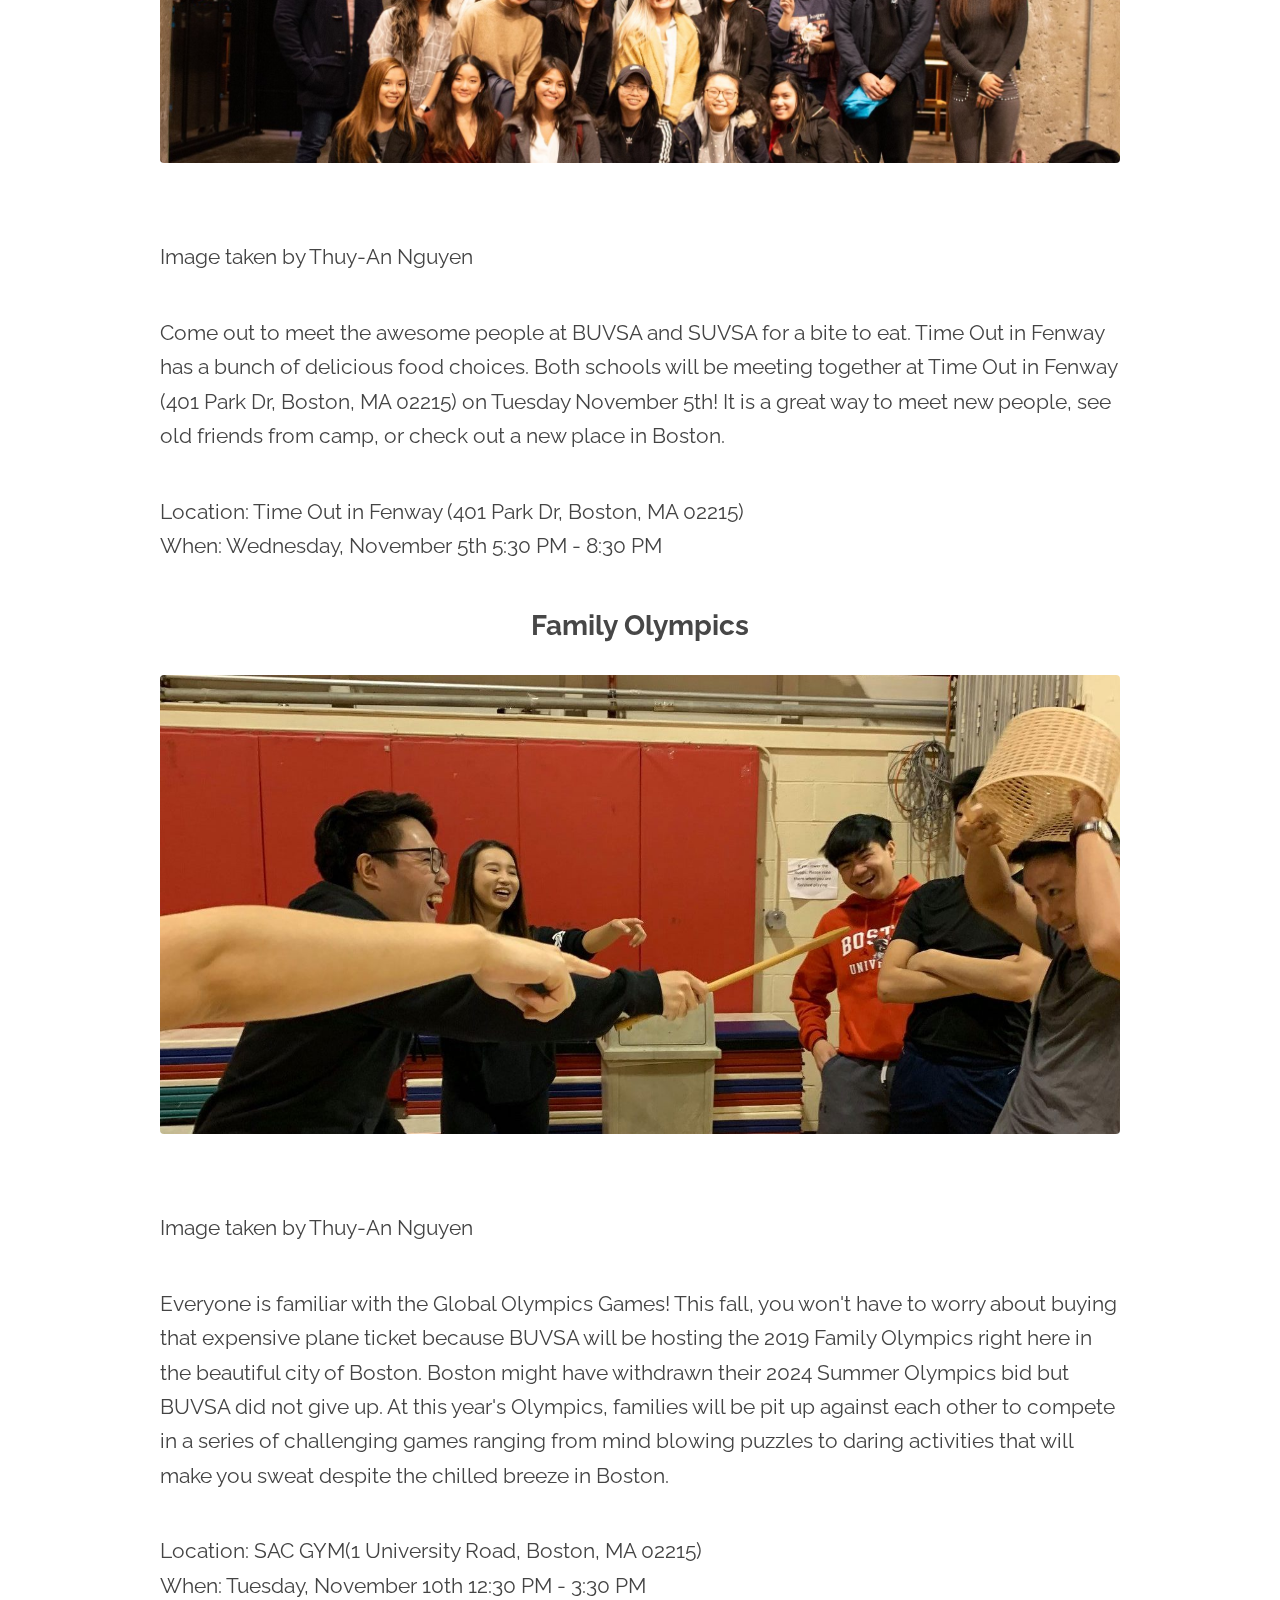
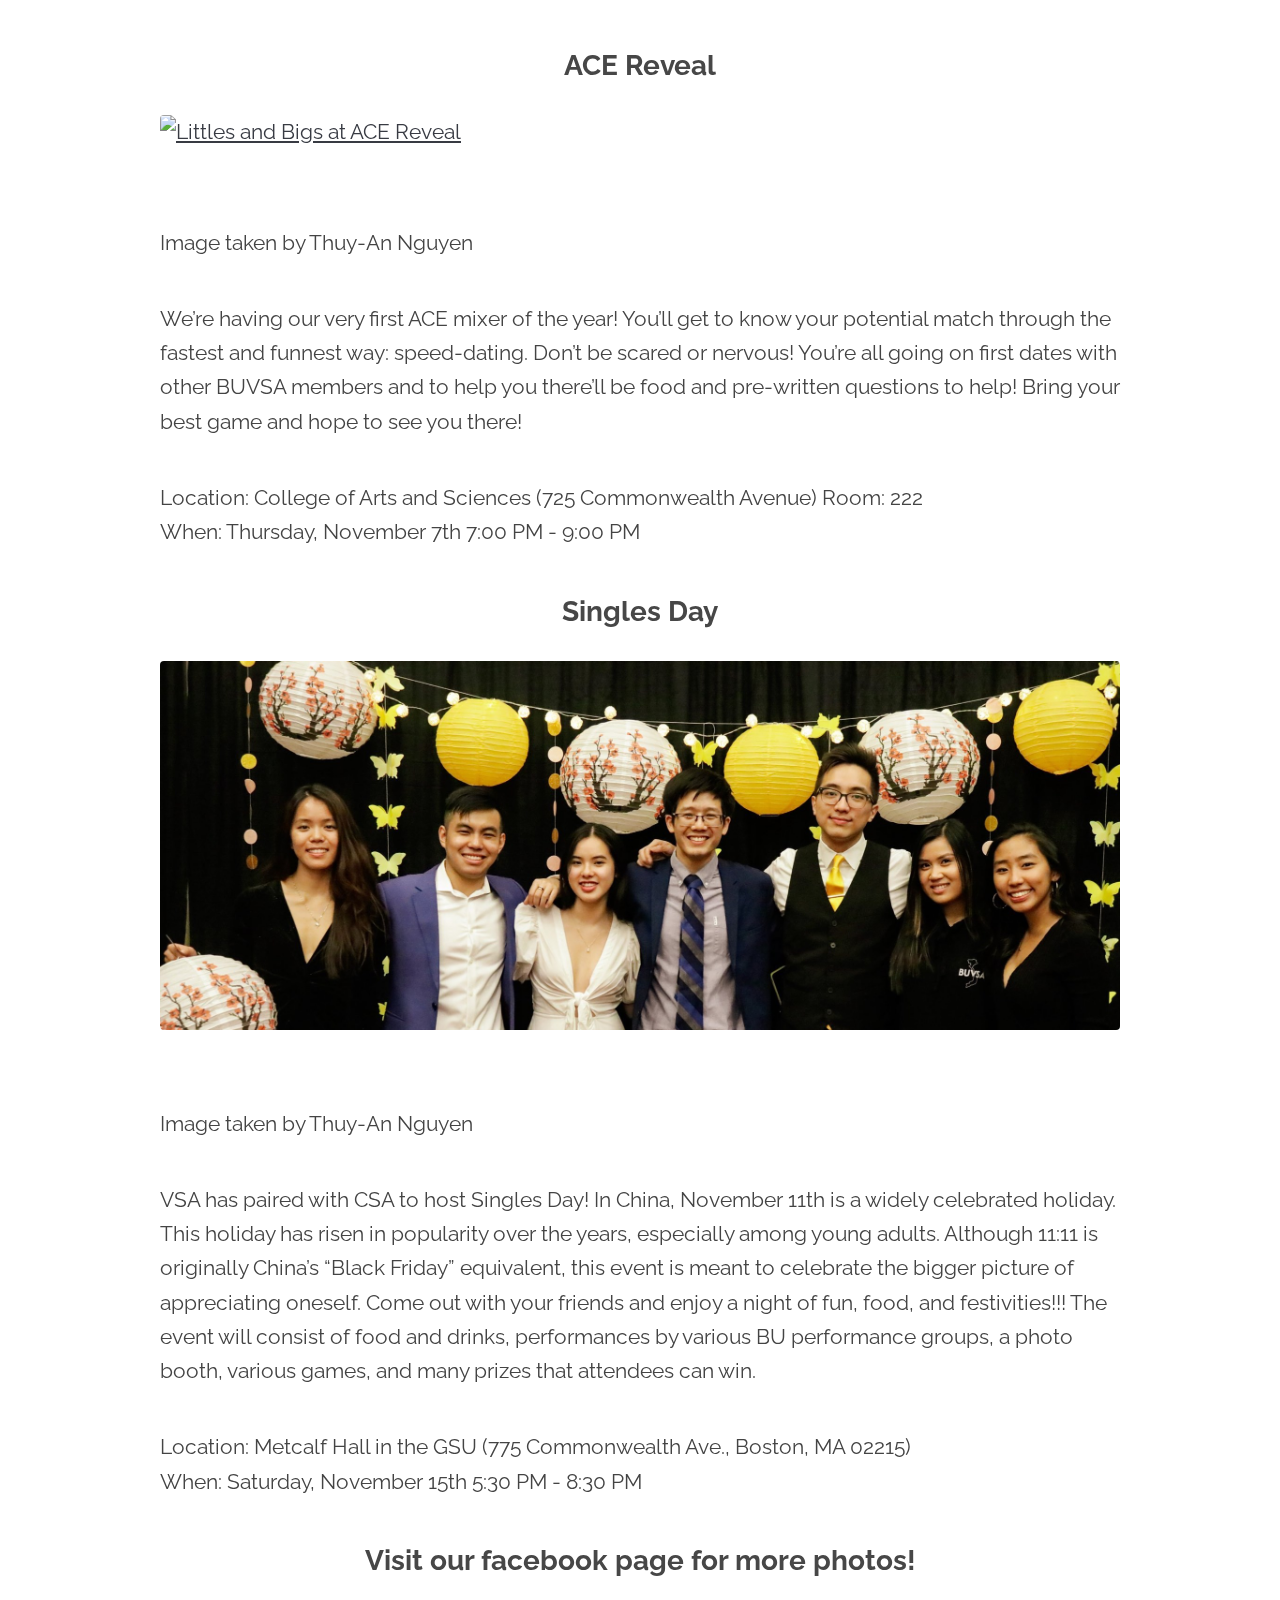
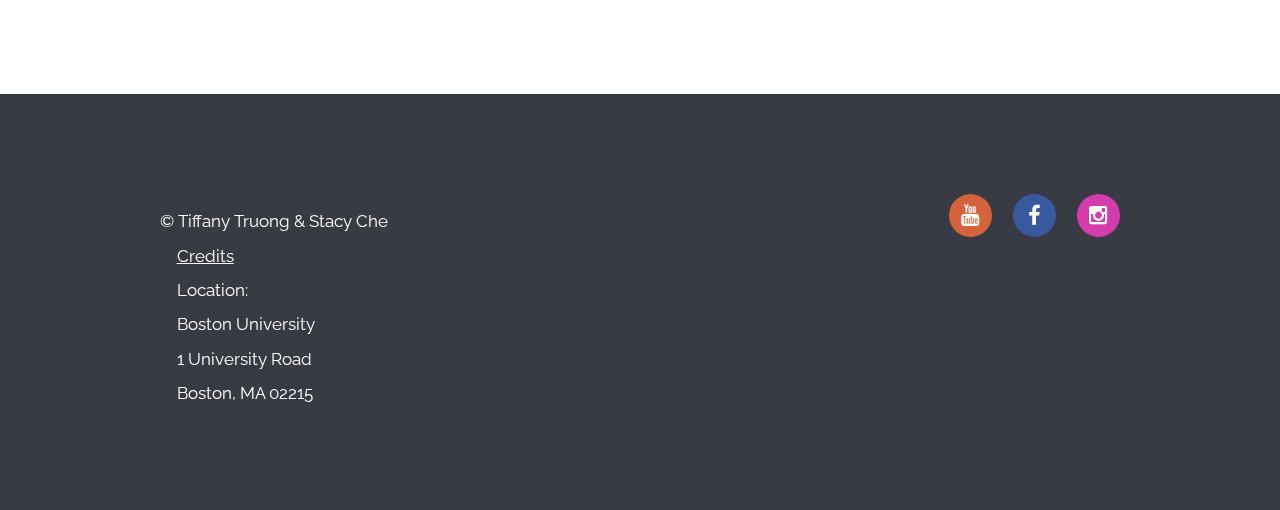
==== commit ac7f9903: "Update events.html" ====
--- a/events.html
+++ b/events.html
@@ -35,7 +35,7 @@
 						<li><a href="events.html">Events</a></li>
 						<li><a href="media.html">Media</a></li>
 						<li><a href="generic.html">About</a></li>
-						<li><a href="index.html#JoinForm" class="button special">Sign Up</a></li>
+						<li><a href="https://forms.gle/i9uVQdVW6bfhvvN96" class="button special">Sign Up</a></li>
 					</ul>
 				</nav>
 				<br>
@@ -54,7 +54,7 @@
 
 					<header class="major">
 							
-						<h2>Past Events</h2>
+						<h2>Upcoming Events</h2>
 						
 					</header>
 
@@ -69,8 +69,8 @@
 						College of Arts and Sciences (725 Commonwealth Avenue) 
 						Room: 222
 						<br>
-						Time/Date 
-						November 24th 
+						When: 
+						Monday, November 24th 
 						6 PM - 9 PM	
 					</p>
 					
@@ -85,8 +85,8 @@
 						Time Out in Fenway (401 Park Dr, Boston, MA 02215) 
 						
 						<br>
-						Time/Date 
-						November 5th 
+						When: 
+						Wednesday, November 5th 
 						5:30 PM - 8:30 PM	
 					</p>
 					
@@ -102,8 +102,8 @@
 						Location: 
 						SAC GYM(1 University Road, Boston, MA 02215) 
 						<br>
-						Time/Date 
-						November 10th 
+						When: 
+						Tuesday, November 10th 
 						12:30 PM - 3:30 PM	
 					</p>
 				
@@ -118,8 +118,8 @@
 						College of Arts and Sciences (725 Commonwealth Avenue) 
 						Room: 222
 						<br>
-						Time/Date 
-						November 7th 
+						When: 
+						Thursday, November 7th 
 						7:00 PM - 9:00 PM	
 					</p>
 					
@@ -134,8 +134,8 @@
 						Location: 
 						Metcalf Hall in the GSU (775 Commonwealth Ave., Boston, MA 02215) 
 						<br>
-						Time/Date 
-						November 15th 
+						When: 
+						Saturday, November 15th 
 						5:30 PM - 8:30 PM	
 					</p>
 
@@ -178,4 +178,4 @@
 			</footer>
 
 	</body>
-</html>+</html>
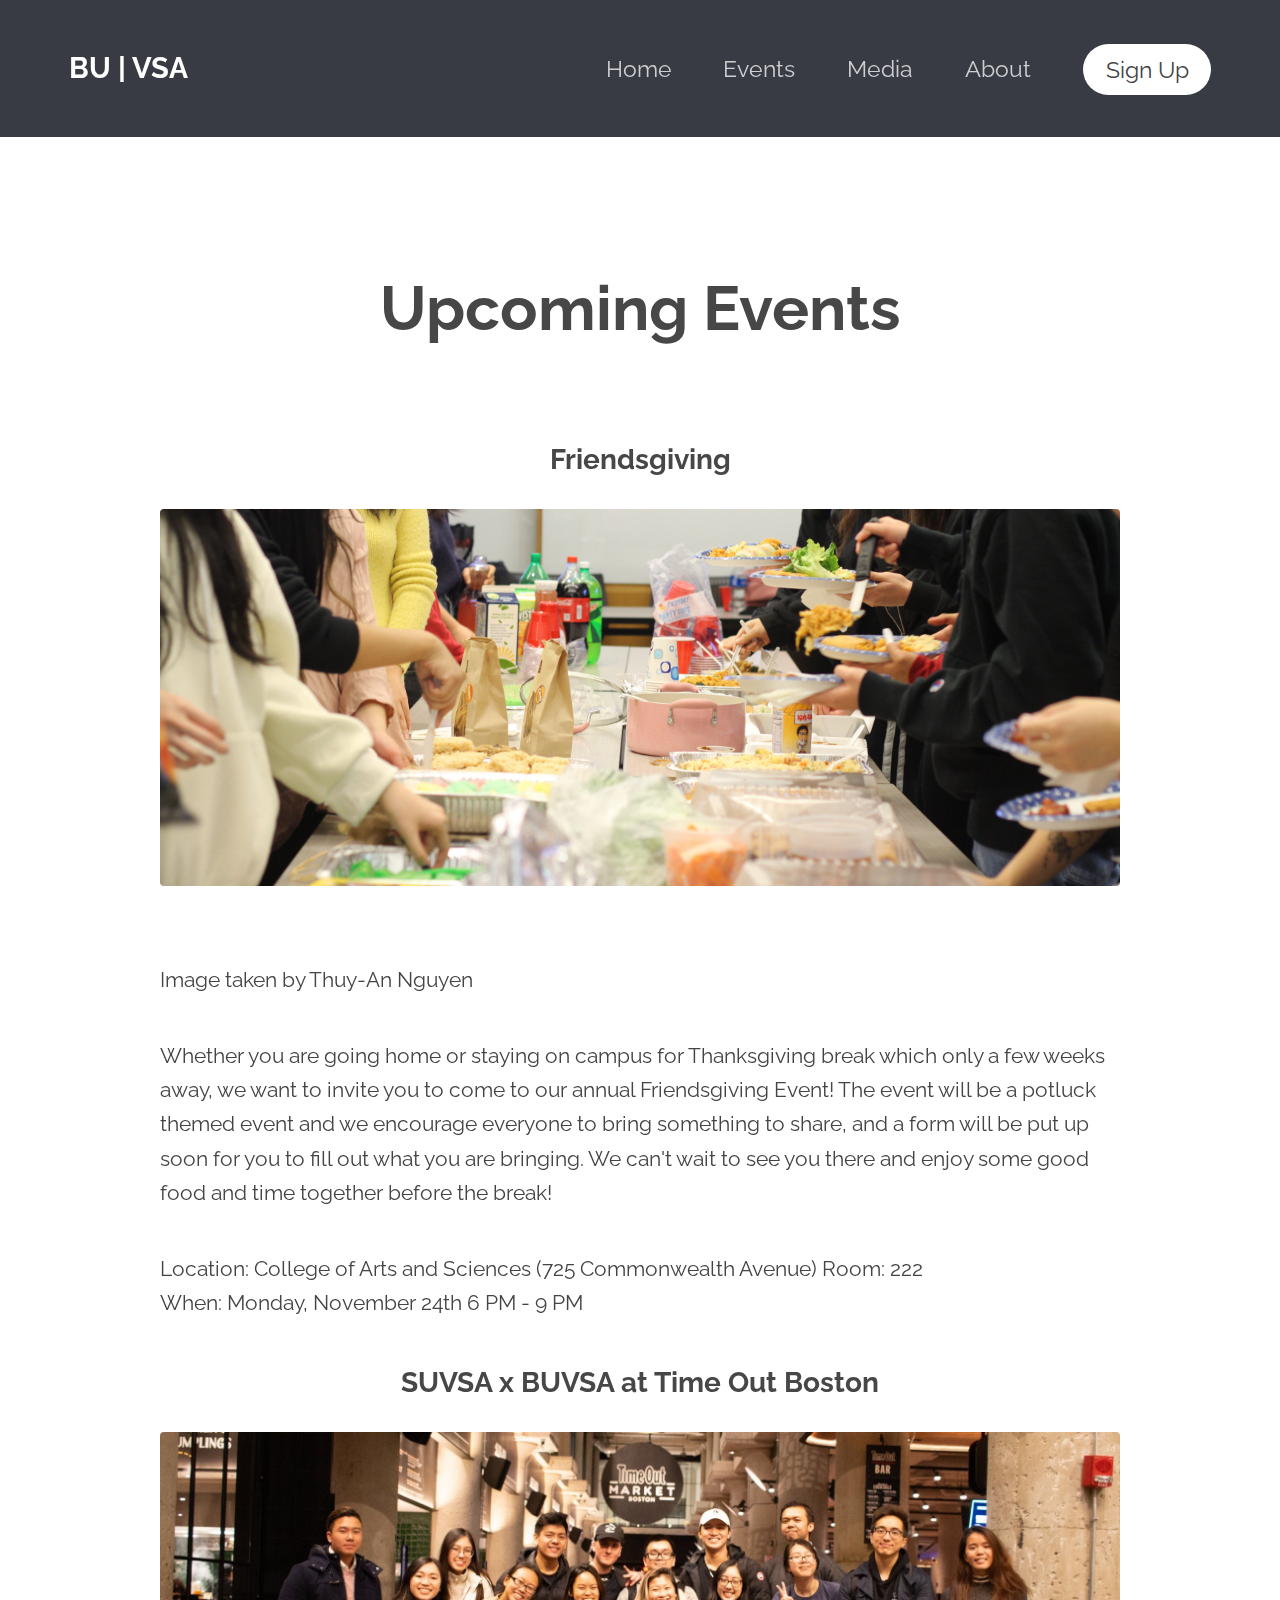
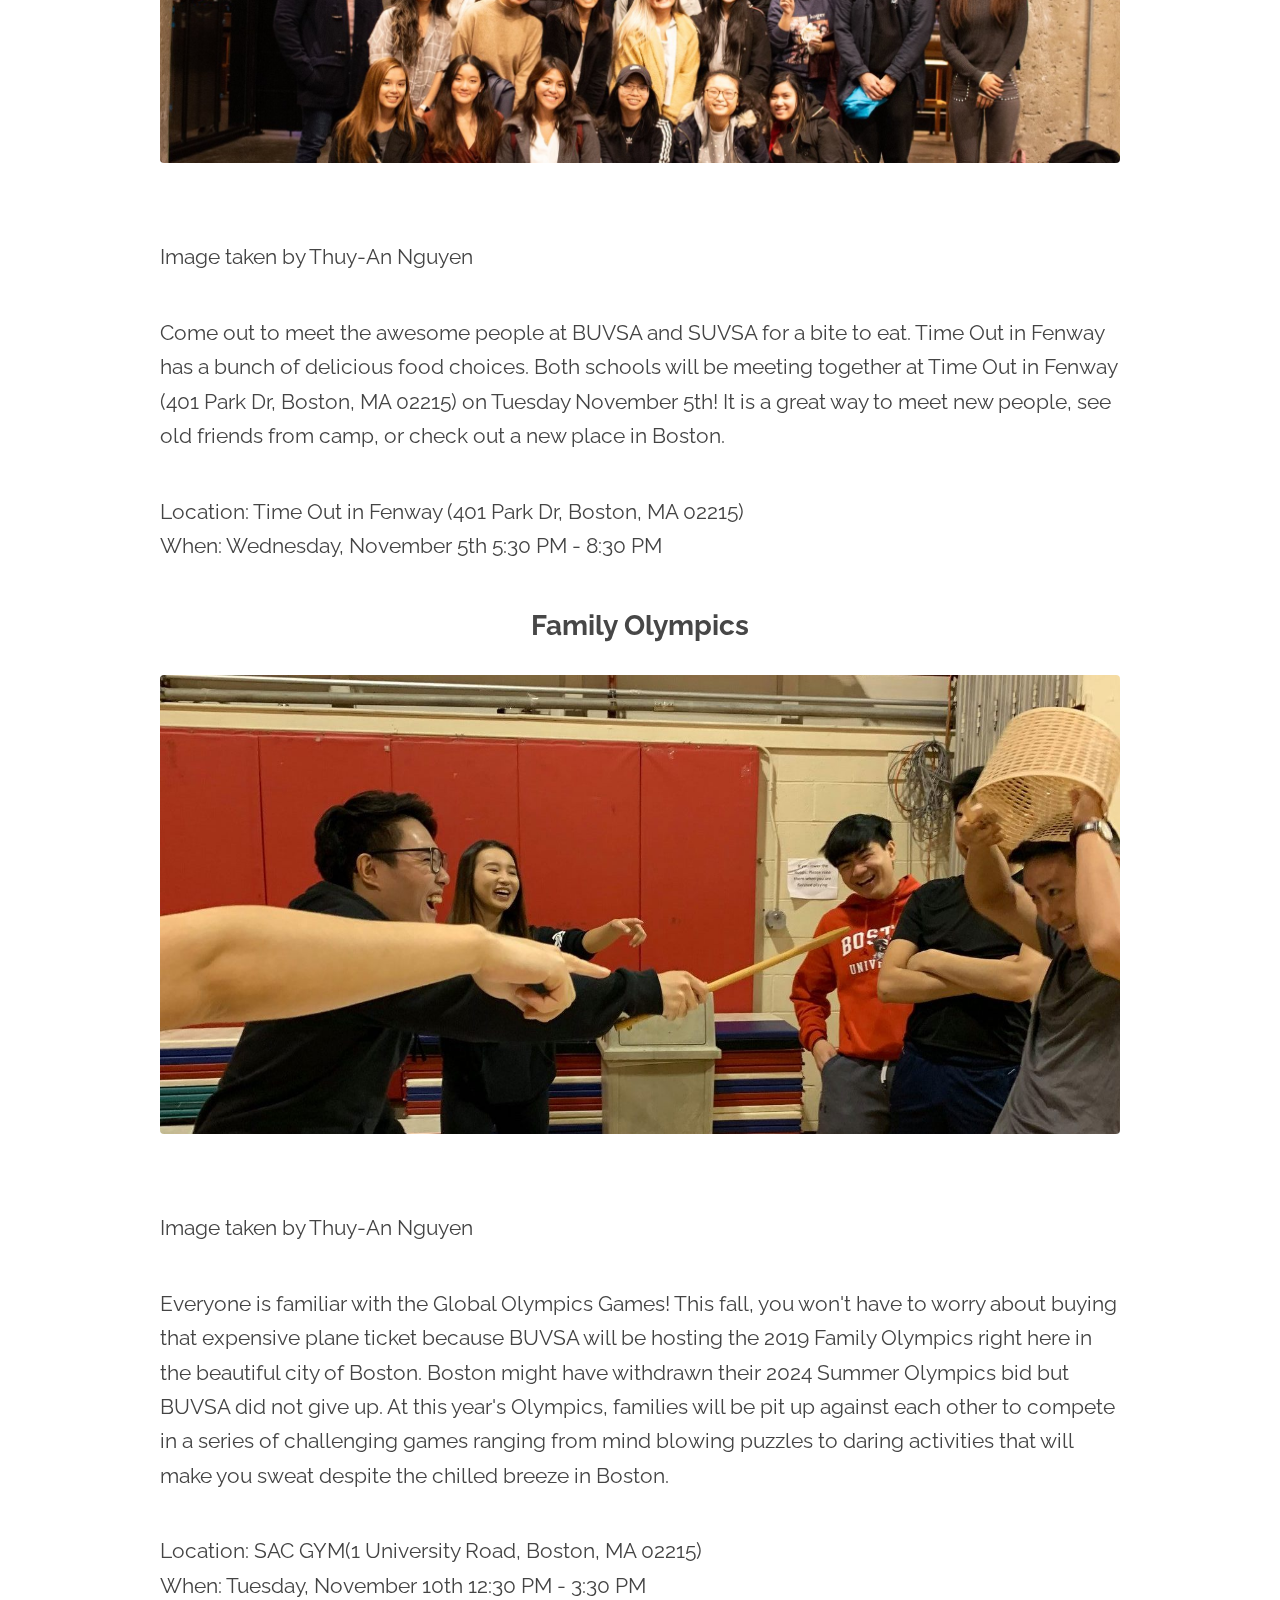
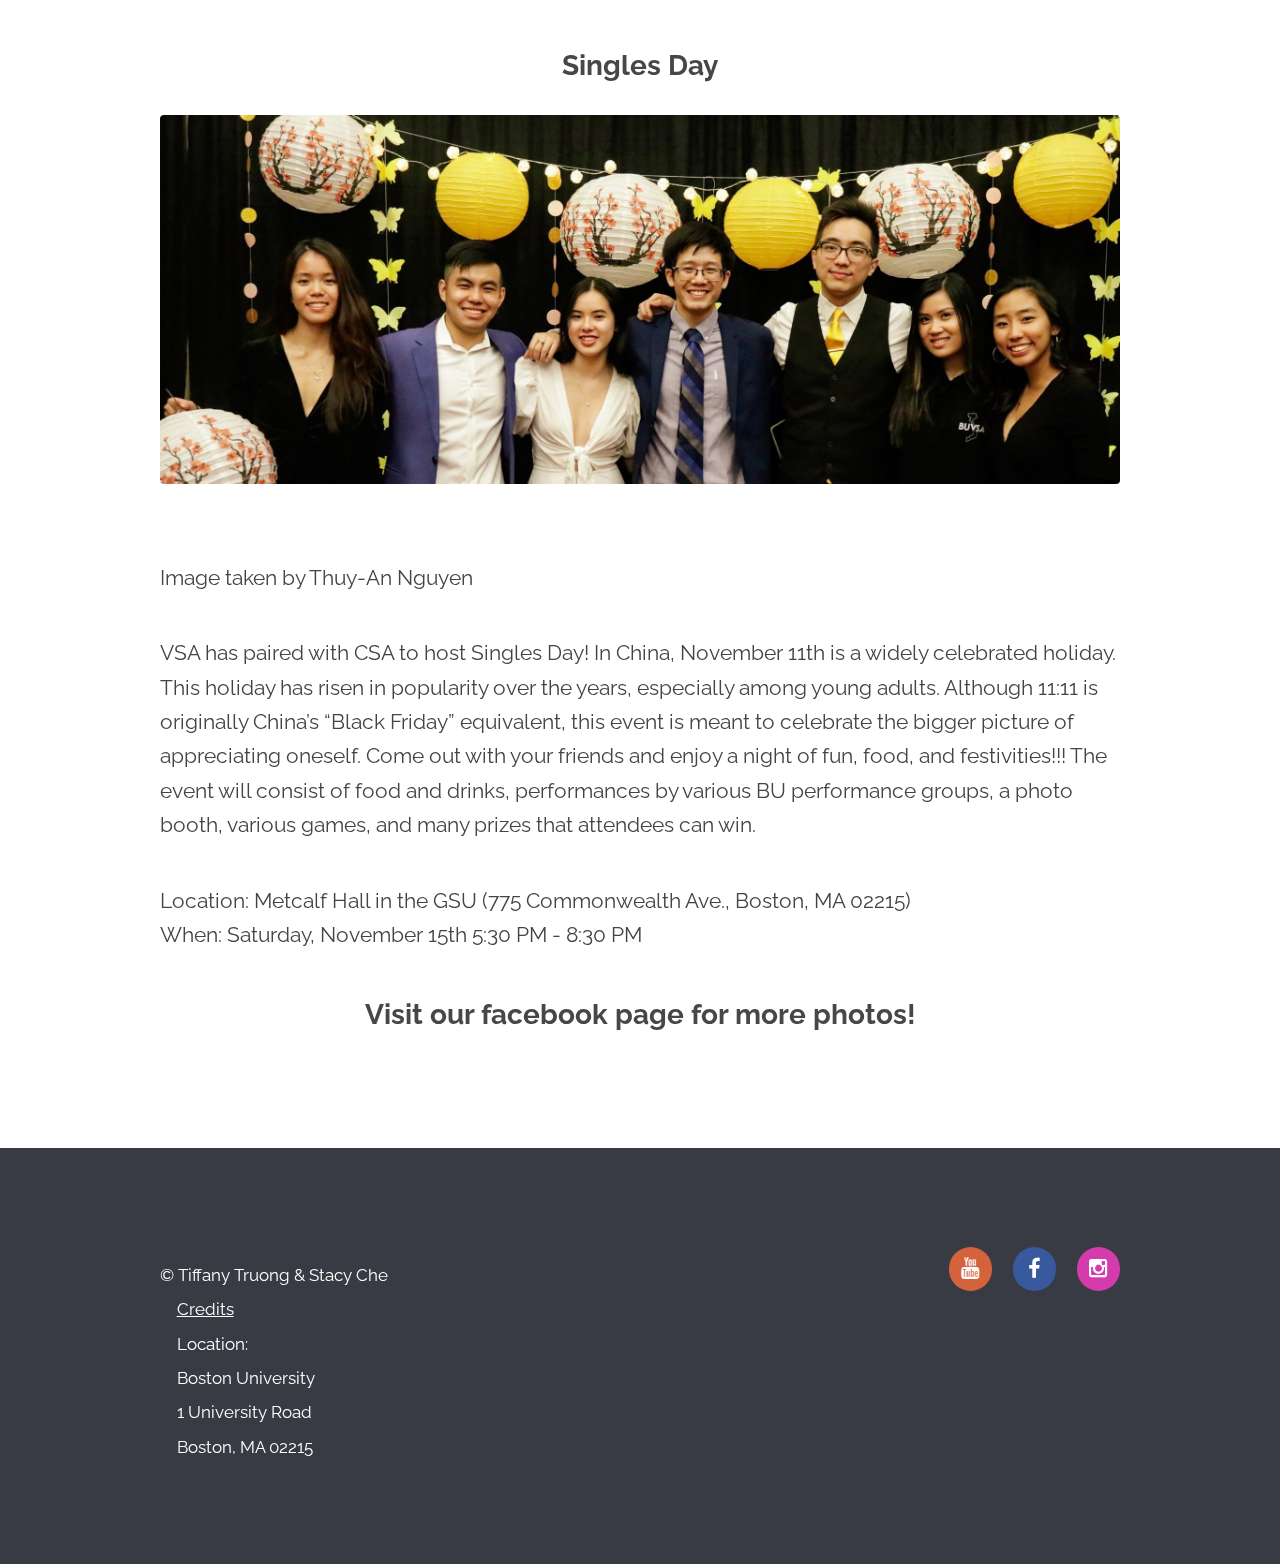
==== commit 1796670f: "Update events.html" ====
--- a/events.html
+++ b/events.html
@@ -106,22 +106,6 @@
 						Tuesday, November 10th 
 						12:30 PM - 3:30 PM	
 					</p>
-				
-				<h3 style="text-align:center;">ACE Reveal</h3>
-					<a target="_blank" href="https://www.facebook.com/events/372191453734967/" class="image fit"><img src="images/ace.jpg" alt="Littles and Bigs at ACE Reveal" /></a>
-					<p>Image taken by Thuy-An Nguyen</p>
-					
-					<p>We’re having our very first ACE mixer of the year! You’ll get to know your potential match through the fastest and funnest way: speed-dating. Don’t be scared or nervous! You’re all going on first dates with other BUVSA members and to help you there’ll be food and pre-written questions to help! Bring your best game and hope to see you there!</p>
-
-					<p>
-						Location: 
-						College of Arts and Sciences (725 Commonwealth Avenue) 
-						Room: 222
-						<br>
-						When: 
-						Thursday, November 7th 
-						7:00 PM - 9:00 PM	
-					</p>
 					
 				<h3 style="text-align:center;">Singles Day</h3>
 					<a target="_blank" href="https://www.facebook.com/events/954341821607634/" class="image fit"><img src="images/singles.jpg" alt="VSA members" /></a>
